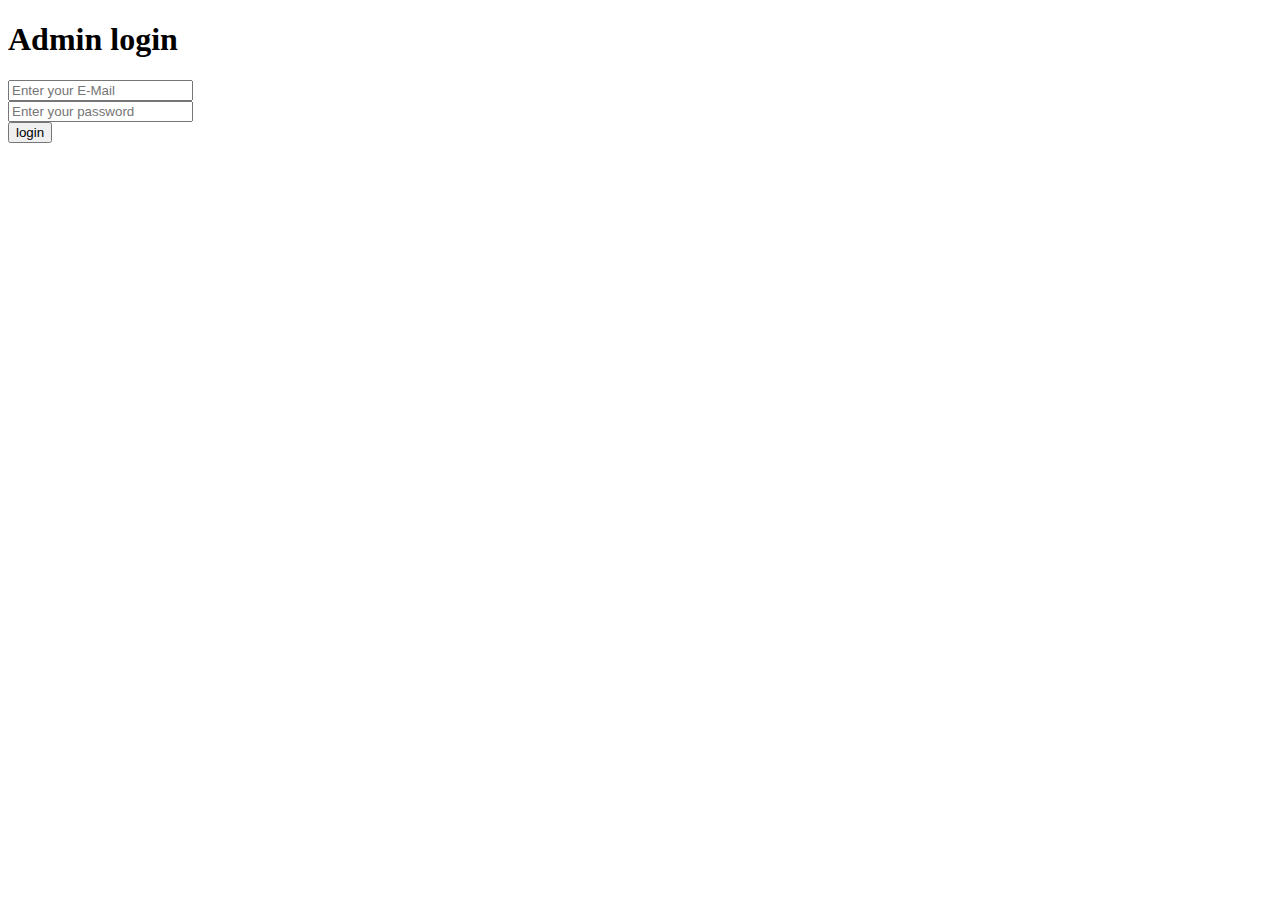
==== admin/index.html @ f3a5eb76 "files rearranged" ====
<!DOCTYPE html>
<html lang="en">
<head>
    <meta charset="UTF-8">
    <meta http-equiv="X-UA-Compatible" content="IE=edge">
    <meta name="viewport" content="width=device-width, initial-scale=1.0">
    <title>Lymas | Admin login</title>
    <script src="js/jquery.min.js"></script>
    <script src="js/admin_login.js"></script>
</head>
<body>
    <h1>Admin login</h1>
    <form action="admin/login.php" method="post" id="loginForm" onsubmit="return validateForm();">
        <input type="email" name="email" id="uname" placeholder="Enter your E-Mail"><br>
        <input type="password" name="password" id="password" placeholder="Enter your password"><br>
        <input type="submit" value="login" name="login_submit" id="submitBtn">
    </form>
</body>
</html>
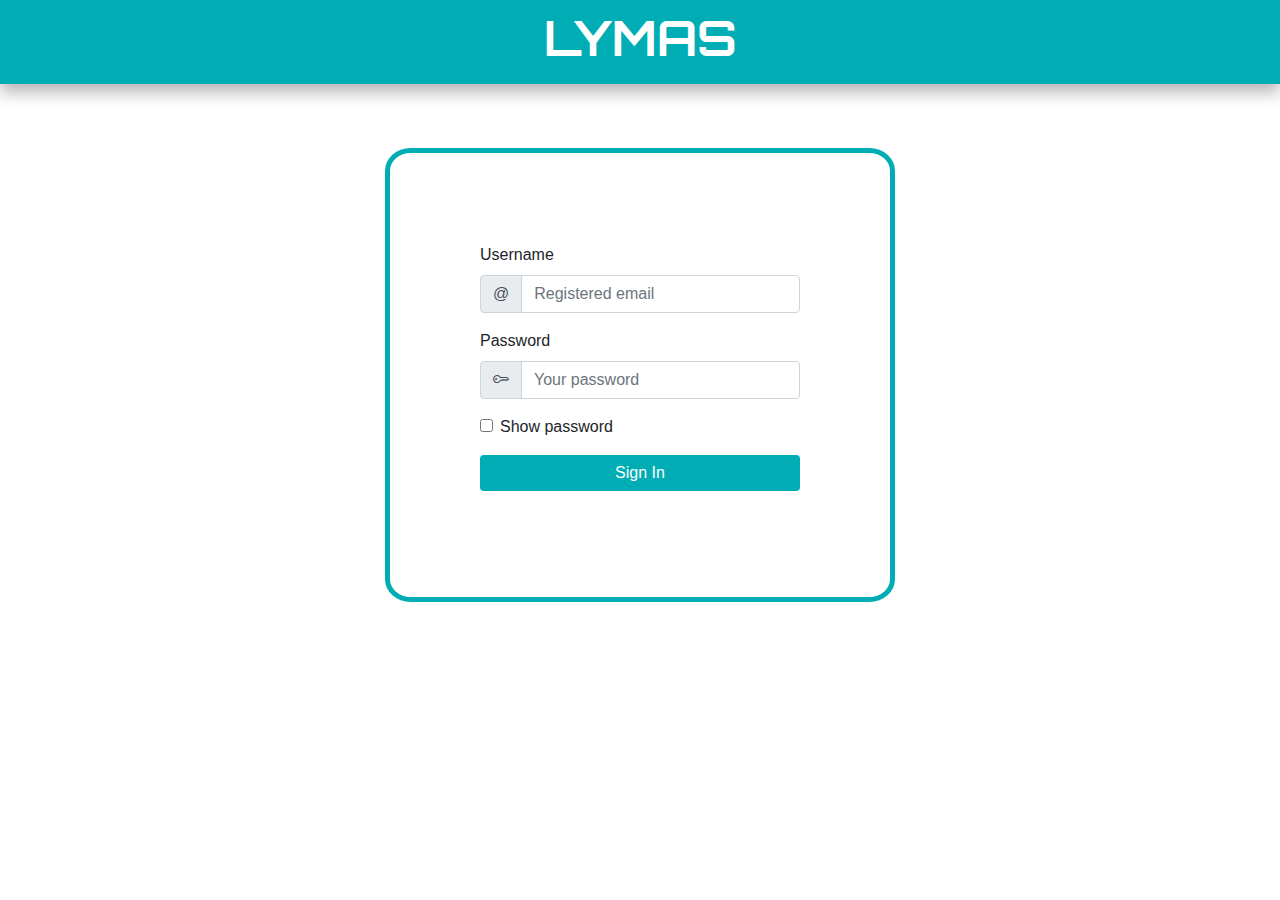
==== commit 28b65b5c: "admin_login page html css finished" ====
--- a/admin/index.html
+++ b/admin/index.html
@@ -5,15 +5,60 @@
     <meta http-equiv="X-UA-Compatible" content="IE=edge">
     <meta name="viewport" content="width=device-width, initial-scale=1.0">
     <title>Lymas | Admin login</title>
-    <script src="js/jquery.min.js"></script>
+    <link rel="stylesheet" href="style/bootstrap/bootstrap.min.css">
+    <link rel="stylesheet" href="https://maxcdn.bootstrapcdn.com/font-awesome/4.4.0/css/font-awesome.min.css">
+    <link rel="stylesheet" href="https://cdn.jsdelivr.net/npm/bootstrap-icons@1.4.1/font/bootstrap-icons.css">
+    <link rel="stylesheet" href="style/css/admin_login.css">
+    <script src="style/bootstrap/jquery.min.js"></script>
+    <script src="style/bootstrap/popper.min.js"></script>
+    <script src="style/bootstrap/bootstrap.min.js"></script>
     <script src="js/admin_login.js"></script>
 </head>
 <body>
-    <h1>Admin login</h1>
-    <form action="admin/login.php" method="post" id="loginForm" onsubmit="return validateForm();">
-        <input type="email" name="email" id="uname" placeholder="Enter your E-Mail"><br>
-        <input type="password" name="password" id="password" placeholder="Enter your password"><br>
-        <input type="submit" value="login" name="login_submit" id="submitBtn">
-    </form>
+    <div id="login_header">
+        <h1>LYMAS</h1>
+    </div>
+    <div id="login">
+        <div class="container">
+            <div id="login-row" class="row justify-content-center align-items-center">
+                <div id="login-column" class="col-md-6">
+                    <div id="login-box" class="col-md-12">
+                        <form id="admin_login_form">
+                            <div class="form-row">
+                              <div class="col-md-12 mb-3">
+                                <label for="email_input">Username</label>
+                                <div class="input-group">
+                                  <div class="input-group-prepend">
+                                    <span class="input-group-text" id="inputGroupPrepend2-login">@</span>
+                                  </div>
+                                  <input type="email" class="form-control" id="email_input" placeholder="Registered email" aria-describedby="inputGroupPrepend2" required>
+                                </div>
+                              </div>
+                            </div>
+                            <div class="form-row">
+                                <div class="col-md-12 mb-3">
+                                    <label for="password_input">Password</label>
+                                    <div class="input-group">
+                                      <div class="input-group-prepend">
+                                        <span class="input-group-text" id="inputGroupPrepend2-login"><i class="bi bi-key"></i></span>
+                                      </div>
+                                      <input type="password" class="form-control" id="password_input" placeholder="Your password" aria-describedby="inputGroupPrepend2" required>
+                                    </div>
+                                  </div>
+                            </div>
+                            <div class="form-group">
+                                <div class="form-group">
+                                    <div class="form-check">
+                                      <input class="form-check-input" type="checkbox" value="" id="password_toggle">
+                                      <label class="form-check-label" for="password_toggle">Show password</label>
+                                </div>
+                            </div>
+                            <button class="btn btn-primary btn-block" type="submit">Sign In</button>
+                          </form>
+                    </div>
+                </div>
+            </div>
+        </div>
+    </div>
 </body>
 </html>--- a/admin/style/css/admin_login.css
+++ b/admin/style/css/admin_login.css
@@ -0,0 +1,55 @@
+* {
+  margin: 0;
+  padding: 0;
+  box-sizing: border-box;
+  scroll-behavior: smooth; }
+
+@font-face {
+  font-family: baseFont;
+  src: url(../font/Orbitron-VariableFont_wght.ttf); }
+@font-face {
+  font-family: boldFont;
+  src: url(../font/Orbitron-Bold.ttf); }
+@font-face {
+  font-family: roboto_reg;
+  src: url(../font/Roboto-Regular.ttf); }
+@font-face {
+  font-family: roboto_medium;
+  src: url(../font/Roboto-Medium.ttf); }
+@font-face {
+  font-family: roboto_bold;
+  src: url(../font/Roboto-Bold.ttf); }
+#login_header {
+  background-color: #00adb5;
+  color: #ffffff;
+  font-family: boldFont;
+  text-align: center;
+  box-shadow: 0px 8px 16px 0px rgba(0, 0, 0, 0.3);
+  padding: 1vh 0vh;
+  margin-bottom: 5%; }
+  @media screen and (max-width: 1199px) {
+    #login_header {
+      padding: 1vh 0vh;
+      margin-bottom: 15%; } }
+
+#login_header h1 {
+  font-size: 3em; }
+
+#admin_login_form {
+  border: 5px solid #00adb5;
+  padding: 10vh;
+  border-radius: 5%; }
+  @media screen and (max-width: 1199px) {
+    #admin_login_form {
+      padding: 5vh; } }
+
+#admin_login_form button {
+  background-color: #00adb5;
+  border: none; }
+
+#admin_login_form button:hover {
+  background-color: #ffffff;
+  color: #00adb5;
+  border: 0.2em solid #00adb5; }
+
+/*# sourceMappingURL=admin_login.css.map */
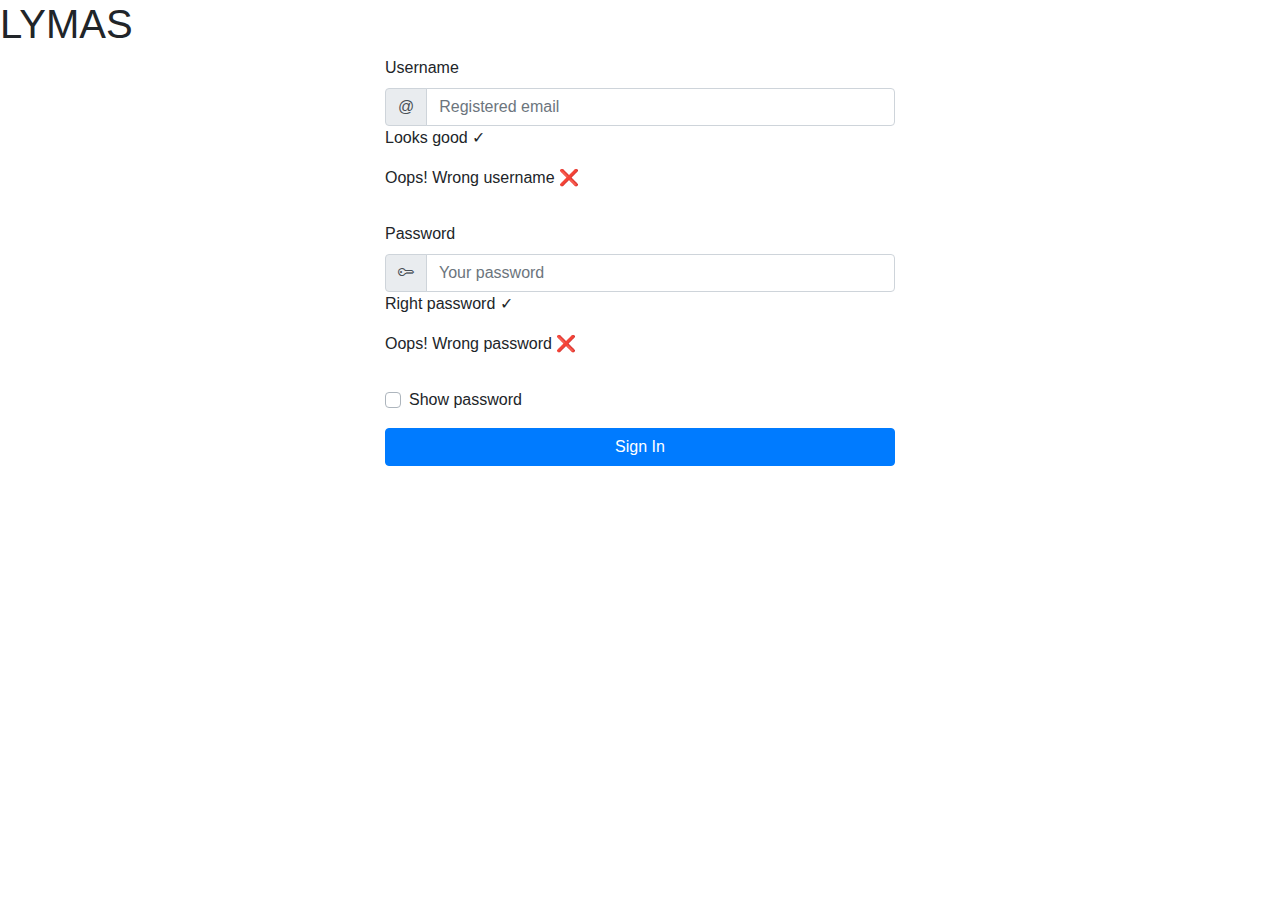
==== commit aa2ad784: "admin login page completed" ====
--- a/admin/index.html
+++ b/admin/index.html
@@ -8,11 +8,11 @@
     <link rel="stylesheet" href="style/bootstrap/bootstrap.min.css">
     <link rel="stylesheet" href="https://maxcdn.bootstrapcdn.com/font-awesome/4.4.0/css/font-awesome.min.css">
     <link rel="stylesheet" href="https://cdn.jsdelivr.net/npm/bootstrap-icons@1.4.1/font/bootstrap-icons.css">
-    <link rel="stylesheet" href="style/css/admin_login.css">
+    <link rel="stylesheet" href="admin/style/css/admin_login.css">
     <script src="style/bootstrap/jquery.min.js"></script>
     <script src="style/bootstrap/popper.min.js"></script>
     <script src="style/bootstrap/bootstrap.min.js"></script>
-    <script src="js/admin_login.js"></script>
+    <script src="admin/js/admin_login.js"></script>
 </head>
 <body>
     <div id="login_header">
@@ -23,7 +23,7 @@
             <div id="login-row" class="row justify-content-center align-items-center">
                 <div id="login-column" class="col-md-6">
                     <div id="login-box" class="col-md-12">
-                        <form id="admin_login_form">
+                        <form id="admin_login_form" method="post" action="admin/login.php" onsubmit="return validateForm();">
                             <div class="form-row">
                               <div class="col-md-12 mb-3">
                                 <label for="email_input">Username</label>
@@ -31,7 +31,11 @@
                                   <div class="input-group-prepend">
                                     <span class="input-group-text" id="inputGroupPrepend2-login">@</span>
                                   </div>
-                                  <input type="email" class="form-control" id="email_input" placeholder="Registered email" aria-describedby="inputGroupPrepend2" required>
+                                  <input type="email" name="email" class="form-control" id="email_input" placeholder="Registered email" aria-describedby="inputGroupPrepend2-login" required>
+                                </div>
+                                <div class="input_log" id="username_log">
+                                    <p id="uname_success">Looks good &check;</p>
+                                    <p id="uname_failed">Oops! Wrong username &#10060;</p>
                                 </div>
                               </div>
                             </div>
@@ -40,18 +44,21 @@
                                     <label for="password_input">Password</label>
                                     <div class="input-group">
                                       <div class="input-group-prepend">
-                                        <span class="input-group-text" id="inputGroupPrepend2-login"><i class="bi bi-key"></i></span>
+                                        <span class="input-group-text" id="inputGroupPrepend3-login"><i class="bi bi-key"></i></span>
                                       </div>
-                                      <input type="password" class="form-control" id="password_input" placeholder="Your password" aria-describedby="inputGroupPrepend2" required>
+                                      <input type="password" name="password" class="form-control" id="password_input" placeholder="Your password" aria-describedby="inputGroupPrepend3-login" required>
+                                    </div>
+                                    <div class="input_log" id="password_log">
+                                        <p id="password_success">Right password &check;</p>
+                                        <p id="password_failed">Oops! Wrong password &#10060;</p>
                                     </div>
                                   </div>
                             </div>
                             <div class="form-group">
-                                <div class="form-group">
-                                    <div class="form-check">
-                                      <input class="form-check-input" type="checkbox" value="" id="password_toggle">
-                                      <label class="form-check-label" for="password_toggle">Show password</label>
-                                </div>
+                                <div class="custom-control custom-checkbox">
+                                    <input type="checkbox" class="custom-control-input" id="password_toggle">
+                                    <label class="custom-control-label" for="password_toggle">Show password</label>
+                                  </div>
                             </div>
                             <button class="btn btn-primary btn-block" type="submit">Sign In</button>
                           </form>
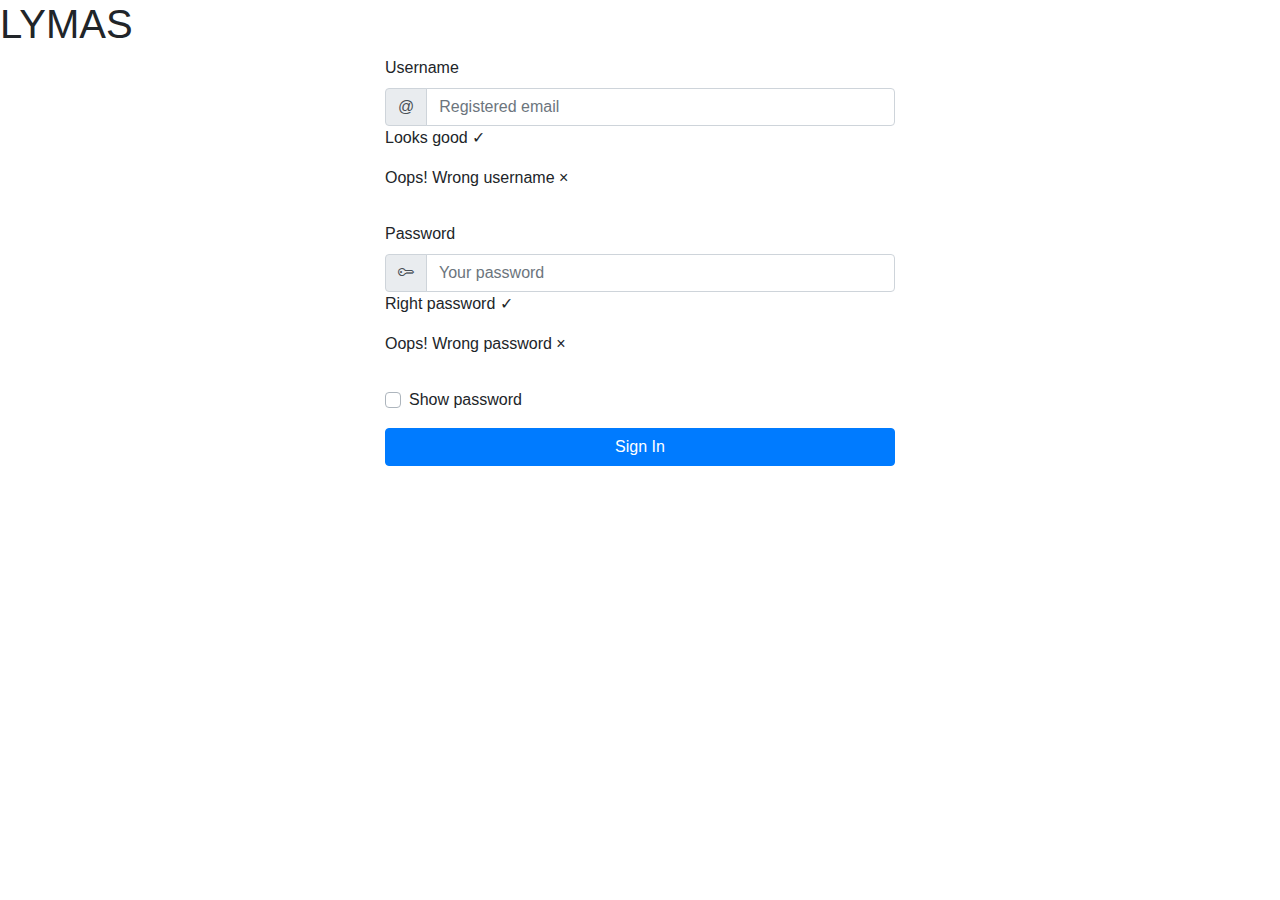
==== commit a430fb38: "user and admin login completed" ====
--- a/admin/index.html
+++ b/admin/index.html
@@ -19,53 +19,53 @@
         <h1>LYMAS</h1>
     </div>
     <div id="login">
-        <div class="container">
-            <div id="login-row" class="row justify-content-center align-items-center">
-                <div id="login-column" class="col-md-6">
-                    <div id="login-box" class="col-md-12">
-                        <form id="admin_login_form" method="post" action="admin/login.php" onsubmit="return validateForm();">
-                            <div class="form-row">
-                              <div class="col-md-12 mb-3">
-                                <label for="email_input">Username</label>
-                                <div class="input-group">
-                                  <div class="input-group-prepend">
-                                    <span class="input-group-text" id="inputGroupPrepend2-login">@</span>
-                                  </div>
-                                  <input type="email" name="email" class="form-control" id="email_input" placeholder="Registered email" aria-describedby="inputGroupPrepend2-login" required>
+      <div class="container">
+          <div id="login-row" class="row justify-content-center align-items-center">
+              <div id="login-column" class="col-md-6">
+                  <div id="login-box" class="col-md-12">
+                      <form id="admin_login_form" method="post" action="admin/login.php"  onsubmit="return validateForm();">
+                          <div class="form-row">
+                            <div class="col-md-12 mb-3">
+                              <label for="email_input">Username</label>
+                              <div class="input-group">
+                                <div class="input-group-prepend">
+                                  <span class="input-group-text" id="inputGroupPrepend2-login">@</span>
                                 </div>
-                                <div class="input_log" id="username_log">
-                                    <p id="uname_success">Looks good &check;</p>
-                                    <p id="uname_failed">Oops! Wrong username &#10060;</p>
-                                </div>
+                                <input type="email" name="email" class="form-control" id="email_input" placeholder="Registered email" aria-describedby="inputGroupPrepend2-login" required>
+                              </div>
+                              <div class="input_log" id="username_log">
+                                  <p id="uname_success" class="success_log">Looks good &check;</p>
+                                  <p id="uname_failed" class="failed_log">Oops! Wrong username &times;</p>
                               </div>
                             </div>
-                            <div class="form-row">
-                                <div class="col-md-12 mb-3">
-                                    <label for="password_input">Password</label>
-                                    <div class="input-group">
-                                      <div class="input-group-prepend">
-                                        <span class="input-group-text" id="inputGroupPrepend3-login"><i class="bi bi-key"></i></span>
-                                      </div>
-                                      <input type="password" name="password" class="form-control" id="password_input" placeholder="Your password" aria-describedby="inputGroupPrepend3-login" required>
+                          </div>
+                          <div class="form-row">
+                              <div class="col-md-12 mb-3">
+                                  <label for="password_input">Password</label>
+                                  <div class="input-group">
+                                    <div class="input-group-prepend">
+                                      <span class="input-group-text" id="inputGroupPrepend3-login"><i class="bi bi-key"></i></span>
                                     </div>
-                                    <div class="input_log" id="password_log">
-                                        <p id="password_success">Right password &check;</p>
-                                        <p id="password_failed">Oops! Wrong password &#10060;</p>
-                                    </div>
+                                    <input type="password" name="password" class="form-control" id="password_input" placeholder="Your password" aria-describedby="inputGroupPrepend3-login" required>
                                   </div>
-                            </div>
-                            <div class="form-group">
-                                <div class="custom-control custom-checkbox">
-                                    <input type="checkbox" class="custom-control-input" id="password_toggle">
-                                    <label class="custom-control-label" for="password_toggle">Show password</label>
+                                  <div class="input_log" id="password_log">
+                                      <p id="password_success" class="success_log">Right password &check;</p>
+                                      <p id="password_failed" class="failed_log">Oops! Wrong password &times;</p>
                                   </div>
-                            </div>
-                            <button class="btn btn-primary btn-block" type="submit">Sign In</button>
-                          </form>
-                    </div>
-                </div>
-            </div>
-        </div>
-    </div>
+                                </div>
+                          </div>
+                          <div class="form-group">
+                              <div class="custom-control custom-checkbox">
+                                  <input type="checkbox" class="custom-control-input" id="password_toggle">
+                                  <label class="custom-control-label" for="password_toggle">Show password</label>
+                                </div>
+                          </div>
+                          <button class="btn btn-primary btn-block" type="submit" id="signin_btn">Sign In</button>
+                        </form>
+                  </div>
+              </div>
+          </div>
+      </div>
+  </div>
 </body>
 </html>